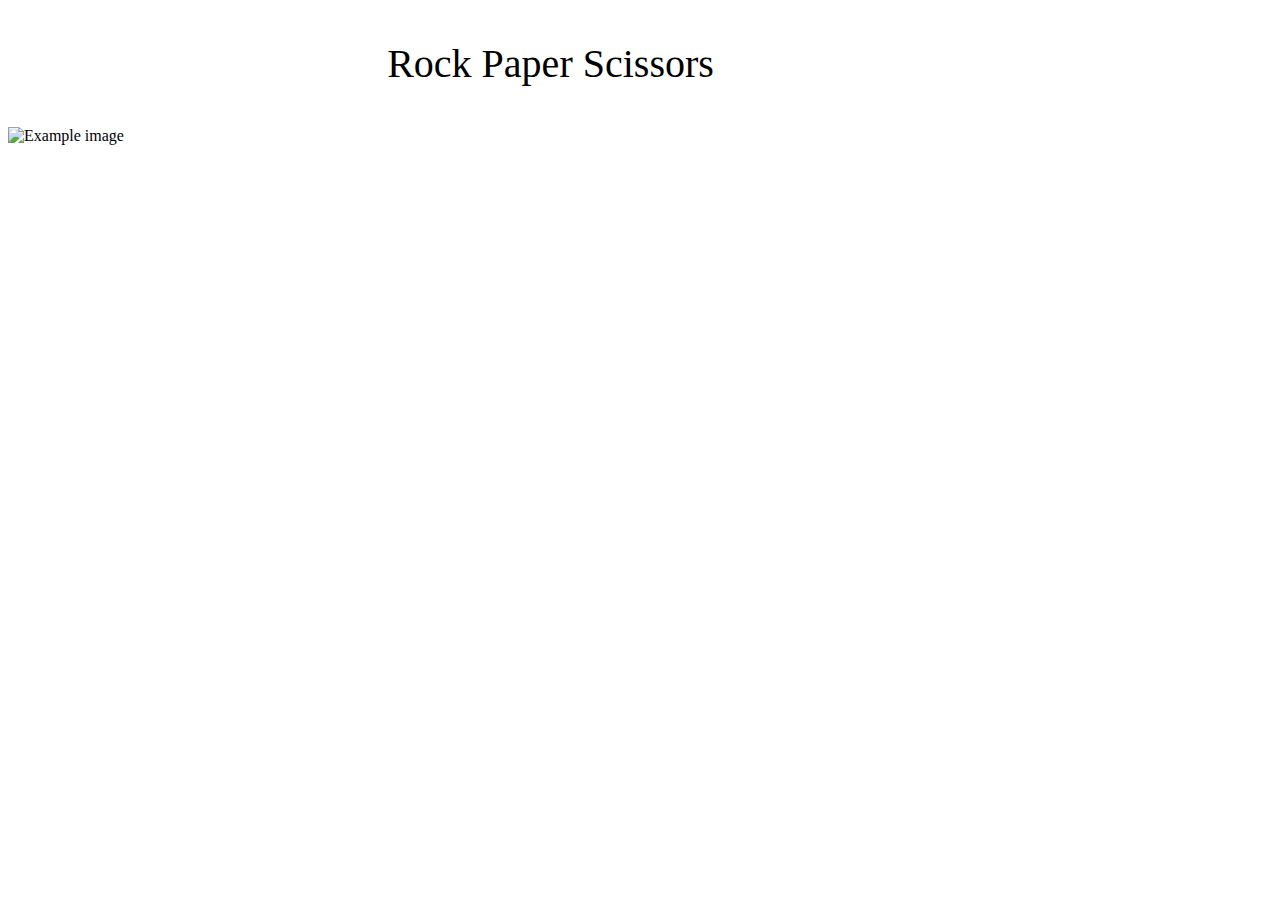
==== index1.html @ e700a897 "Completed" ====
<!DOCTYPE html>
<html>
    <style>
        .box {
        
        width: 100%;
        height: 500px;
        
      }
      img {
        width: 100%;
        height: 100%;
      }
    p{
        font-family: cursive; 
          margin-left: 30%;
      }
        </style>
   <body>
    <p style="font-size:40px;">Rock Paper Scissors</p>
   
    <div class="box"> 
        <img src="https://denniscooperblog.com/wp-content/uploads/2016/12/rock-paper-scissors-1.gif"  alt="Example image"/> 
      </div>

      <script>
        setTimeout(function(){
            window.location.href = 'index.html';
        }, 8500);
    </script>
     
      
    
     
   </body>
</html>
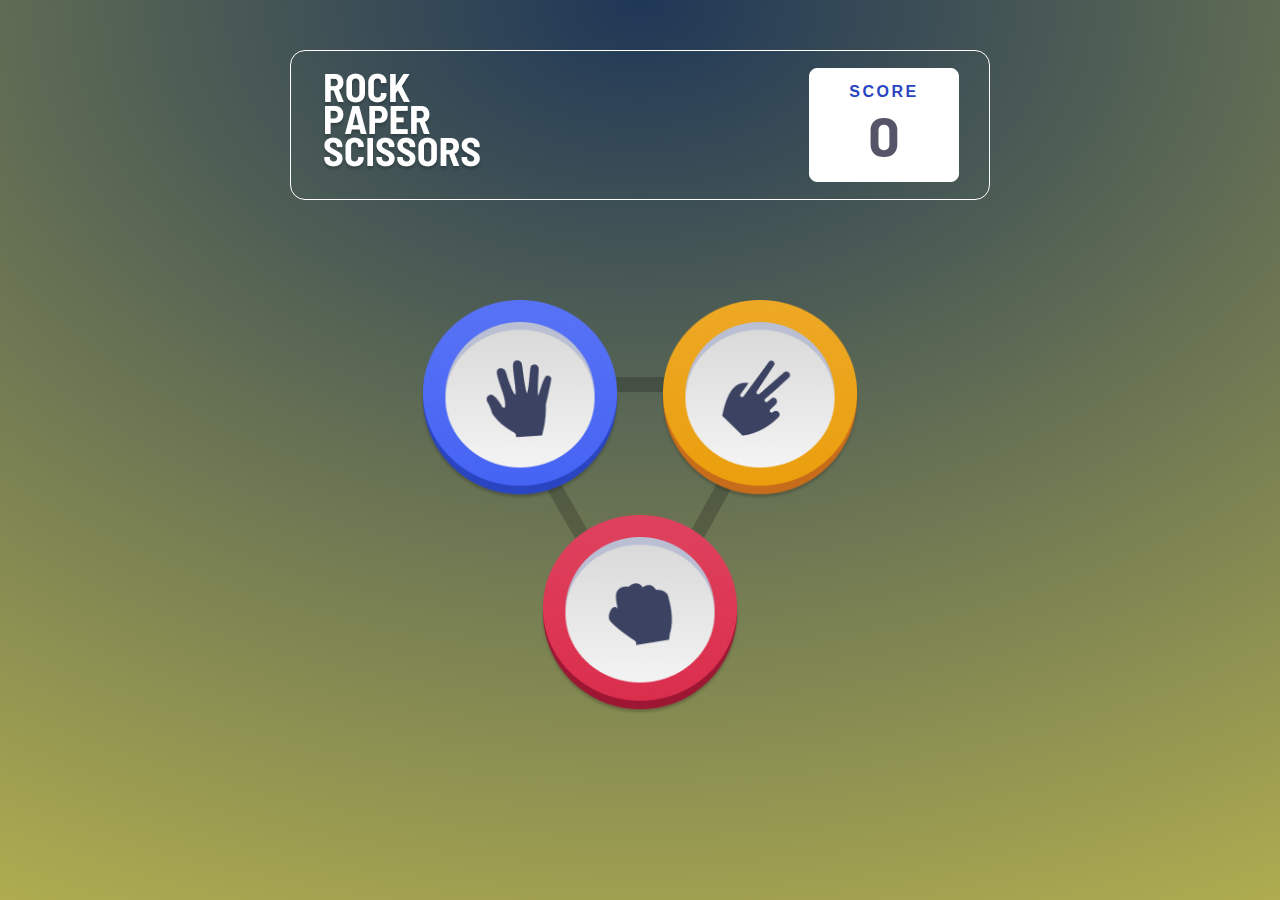
==== commit 563be34f: "completed" ====
--- a/index1.html
+++ b/index1.html
@@ -1,37 +1,56 @@
 
 <!DOCTYPE html>
-<html>
-    <style>
-        .box {
-        
-        width: 100%;
-        height: 500px;
-        
-      }
-      img {
-        width: 100%;
-        height: 100%;
-      }
-    p{
-        font-family: cursive; 
-          margin-left: 30%;
-      }
-        </style>
-   <body>
-    <p style="font-size:40px;">Rock Paper Scissors</p>
-   
-    <div class="box"> 
-        <img src="https://denniscooperblog.com/wp-content/uploads/2016/12/rock-paper-scissors-1.gif"  alt="Example image"/> 
+<html lang="en">
+  <head>
+    <link rel="stylesheet" href="css/styles.css" />
+    <meta charset="UTF-8" />
+    <meta="viewport" content="width=device-width, initial-scale=1.0" />
+    <link rel="preconnect" href="https://fonts.gstatic.com" />
+    <link rel="preconnect" href="https://fonts.gstatic.com">
+    <link href="https://fonts.googleapis.com/css2?family=Barlow:wght@600&display=swap" rel="stylesheet">
+    <title>Rock Paper Scissors</title>
+  </head>
+  <body>
+    <div class="wrapper">
+      <div class="scoreboard"> 
+          <div class="title">
+              <img src='/assets/title.png' />
+          </div>
+          <div class="score">
+              <p>SCORE</p>
+              <h1> 0 </h1>
+          </div>
       </div>
-
-      <script>
-        setTimeout(function(){
-            window.location.href = 'index.html';
-        }, 8500);
-    </script>
-     
-      
-    
-     
-   </body>
+      <div class="hands">
+            <div class="hand paper">
+              <img src="/assets/Paper.png" onclick="pickUserHand('paper')"/>
+            </div>
+            <div class="hand scissors">
+              <img src="/assets/Scissors.png" onclick="pickUserHand('scissors')"/>
+            </div>
+            <div class="hand rock">
+              <img src="/assets/Rock.png" onclick="pickUserHand('rock')"/>                        
+            </div>
+      </div>
+      <div class="contest">       
+        <div class="userhand">
+            <h1>YOU PICKED</h1>
+            <div class="handImageContainer">
+              <img id="userPickImage" src="/assets/Paper.png">
+            </div>
+        </div>
+        <div class="referee"> 
+            <div class="decision"><h1> YOU WIN! </h1></div>
+            <div class="newGame" onclick="restartGame()">PLAY AGAIN</div>
+        </div>
+        <div class="computerhand">
+            <h1>THE HOUSE PICKED</h1>
+            <div class="handImageContainer">
+              <img id="computerPickImage" src='/assets/Paper.png' /> 
+            </div>   
+        </div>       
+      </div>        
+    </div>
+    <script src="/js/index.js"></script>
+  </body>
 </html>--- a/css/styles.css
+++ b/css/styles.css
@@ -0,0 +1,172 @@
+/*---------------------------------------------------------------
+ Global styles
+----------------------------------------------------------------*/
+
+* {
+  padding: 0;
+  margin: 0;
+  box-sizing: border-box;
+}
+
+body {
+  font-family: "Barlow Condensed", sans-serif;
+}
+
+/* 
+-------------------------------------------------------------------------------
+HTML elements 
+-------------------------------------------------------------------------------
+*/
+.wrapper {
+  display: flex;
+  flex-direction: column;
+  align-items: center;
+  width: 100vw;
+  height: 100vh;
+  background: radial-gradient(
+    134.34% 134.34% at 50% 0%,
+    #1f3757 0%,
+    #ccc44e 100%
+  );
+}
+
+.scoreboard {
+  width: 700px;
+  height: 150px;
+  border-radius: 15px;
+  border: 1px solid white;
+  display: flex;
+  justify-content: space-between;
+  align-items: center;
+  margin-top: 50px;
+}
+
+.title {
+  padding-left: 30px;
+}
+
+.score {
+  width: 150px;
+  height: 114px;
+  background-color: white;
+  border: 1px solid white;
+  border-radius: 8px;
+  margin-right: 30px;
+  display: flex;
+  flex-direction: column;
+  justify-content: center;
+  align-items: center;
+}
+
+.score h1 {
+  color: #565468;
+  font-size: 56px;
+  font-family: "Barlow", sans-serif;
+}
+
+.score p {
+  color: #2a45c2;
+  font-size: 16px;
+  font-style: normal;
+  font-weight: 600;
+  line-height: 19px;
+  letter-spacing: 2.5px;
+  text-align: left;
+}
+
+.hands {
+  background-image: url("../assets/triangle.png");
+  background-position: center;
+  background-repeat: no-repeat;
+  visibility: visible;
+  opacity: 1;
+  position: relative;
+  width: 476px;
+  height: 430px;
+  margin-top: 100px;
+  display: flex;
+  z-index: 0;
+  flex-wrap: wrap;
+  justify-content: center;
+}
+.hands img {
+  width: 200px;
+  height: 200px;
+  display: block;
+}
+
+.hands .paper {
+  margin-right: 20px;
+}
+
+.hands .scissors {
+  margin-left: 20px;
+}
+
+.hands .hand {
+  cursor: pointer;
+  transition: all 0.25s;
+}
+
+.hands .hand:hover {
+  transform: translate3d(0px, -8px, 0px);
+}
+
+.contest {
+  display: none;
+  margin-top: 50px;
+  width: 900px;
+}
+
+.contest img {
+  width: 275px;
+  height: 275px;
+}
+
+.contest > div {
+  flex: 1;
+}
+
+.contest h1 {
+  color: white;
+  font-size: 20px;
+  margin-top: 20px;
+  margin-bottom: 50px;
+  text-align: center;
+}
+
+.contest .newGame {
+  color: hsl(229, 25%, 31%);
+  background-color: white;
+  padding: 12px 24px;
+  border-radius: 6px;
+  cursor: pointer;
+  transition: all 0.15s;
+}
+
+.newGame:hover {
+  background: rgb(218, 218, 218);
+  transform: translate3d(0px, -2px, 0px);
+}
+
+.contest .handImageContainer {
+  display: flex;
+  justify-content: center;
+}
+
+.referee {
+  display: flex;
+  flex-direction: column;
+  justify-content: center;
+  align-items: center;
+}
+
+.referee h1 {
+  font-size: 45px;
+  color: white;
+}
+
+.computerhand {
+  display: flex;
+  flex-direction: column;
+}